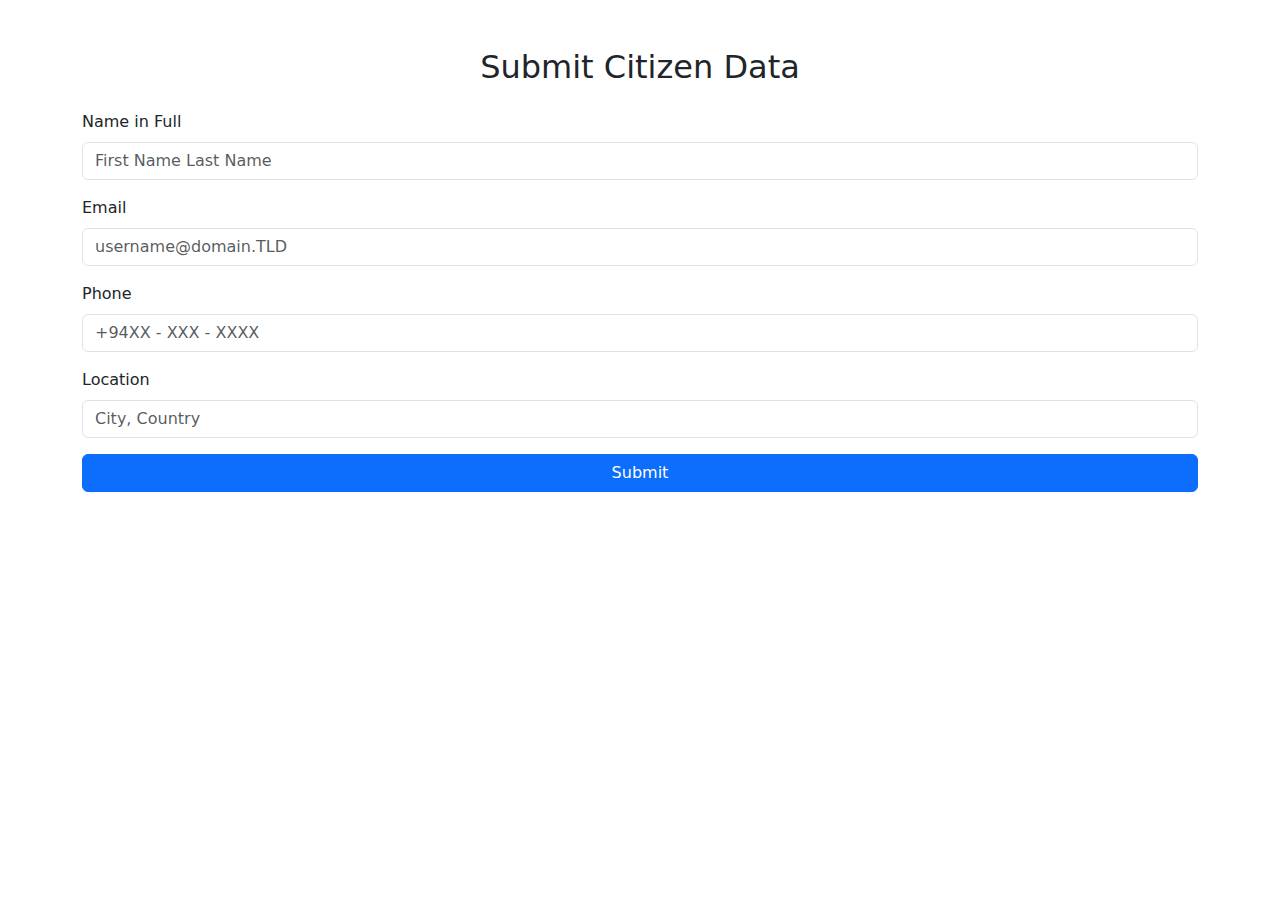
==== index.html @ dac9246f "Initial commit" ====
<!DOCTYPE html>
<html lang="en">
<head>
    <meta charset="UTF-8">
    <meta name="viewport" content="width=device-width, initial-scale=1.0">
    <title>Submit Citizen Data</title>
    <link rel="stylesheet" href="https://cdn.jsdelivr.net/npm/bootstrap@5.3.3/dist/css/bootstrap.min.css">
</head>
<body>
    <div class="container my-5">
        <h2 class="text-center">Submit Citizen Data</h2>
        <form id="citizenForm" class="mt-4">
            <div class="mb-3">
                <label for="name" class="form-label">Name in Full</label>
                <input type="text" class="form-control" id="name" placeholder="First Name Last Name" required>
            </div>
            <div class="mb-3">
                <label for="email" class="form-label">Email</label>
                <input type="email" class="form-control" id="email" placeholder="username@domain.TLD" required>
            </div>
            <div class="mb-3">
                <label for="phone" class="form-label">Phone</label>
                <input type="text" class="form-control" id="phone" placeholder="+94XX - XXX - XXXX" required>
            </div>
            <div class="mb-3">
                <label for="location" class="form-label">Location</label>
                <input type="text" class="form-control" id="location" placeholder="City, Country" required>
            </div>
            <button type="submit" class="btn btn-primary w-100">Submit</button>
        </form>
    </div>

    <script>
        document.getElementById("citizenForm").addEventListener("submit", async function (e) {
            e.preventDefault();

            const name = document.getElementById("name").value;
            const email = document.getElementById("email").value;
            const phone = document.getElementById("phone").value;
            const location = document.getElementById("location").value;

            const response = await fetch("https://pwa001.koyeb.app/api/citizens", {
                method: "POST",
                headers: {
                    "Content-Type": "application/json"
                },
                body: JSON.stringify({ name, email, phone, location })
            });

            if (response.ok) {
                alert("Citizen data submitted successfully!");
                document.getElementById("citizenForm").reset();
            } else {
                alert("Failed to submit data.");
            }
        });
    </script>
</body>
</html>
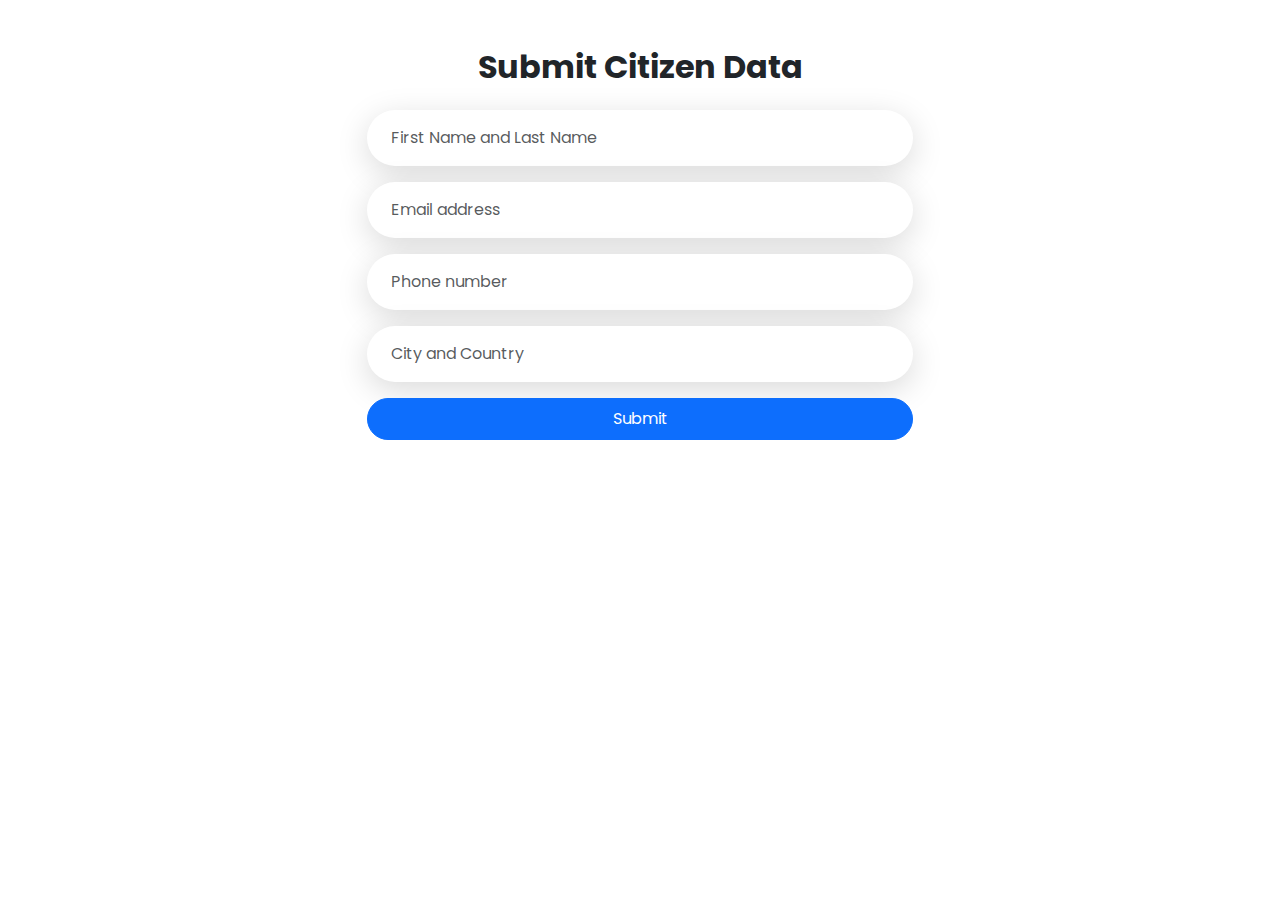
==== commit 7f114e99: "Font Added" ====
--- a/index.html
+++ b/index.html
@@ -5,29 +5,34 @@
     <meta name="viewport" content="width=device-width, initial-scale=1.0">
     <title>Submit Citizen Data</title>
     <link rel="stylesheet" href="https://cdn.jsdelivr.net/npm/bootstrap@5.3.3/dist/css/bootstrap.min.css">
+    <link rel="stylesheet" href="style.css">
 </head>
 <body>
     <div class="container my-5">
-        <h2 class="text-center">Submit Citizen Data</h2>
-        <form id="citizenForm" class="mt-4">
-            <div class="mb-3">
-                <label for="name" class="form-label">Name in Full</label>
-                <input type="text" class="form-control" id="name" placeholder="First Name Last Name" required>
-            </div>
-            <div class="mb-3">
-                <label for="email" class="form-label">Email</label>
-                <input type="email" class="form-control" id="email" placeholder="username@domain.TLD" required>
-            </div>
-            <div class="mb-3">
-                <label for="phone" class="form-label">Phone</label>
-                <input type="text" class="form-control" id="phone" placeholder="+94XX - XXX - XXXX" required>
-            </div>
-            <div class="mb-3">
-                <label for="location" class="form-label">Location</label>
-                <input type="text" class="form-control" id="location" placeholder="City, Country" required>
-            </div>
-            <button type="submit" class="btn btn-primary w-100">Submit</button>
-        </form>
+       <div class="row mt-5 justify-content-center">
+        <div class="col-6">
+            <h2 class="text-center fw-bold">Submit Citizen Data</h2>
+            <form id="citizenForm" class="mt-4">
+                <div class="mb-3">
+                    <!-- <label for="name" class="form-label">Name in Full</label> -->
+                    <input type="text" class="form-control citizen-search" id="name" placeholder="First Name and Last Name" required>
+                </div>
+                <div class="mb-3">
+                    <!-- <label for="email" class="form-label">Email</label> -->
+                    <input type="email" class="form-control citizen-search" id="email" placeholder="Email address" required>
+                </div>
+                <div class="mb-3">
+                    <!-- <label for="phone" class="form-label">Phone</label> -->
+                    <input type="text" class="form-control citizen-search" id="phone" placeholder="Phone number" required>
+                </div>
+                <div class="mb-3">
+                    <!-- <label for="location" class="form-label">Location</label> -->
+                    <input type="text" class="form-control citizen-search" id="location" placeholder="City and Country" required>
+                </div>
+                <button type="submit" class="btn citizen-button btn-primary w-100">Submit</button>
+            </form>
+        </div>
+       </div>
     </div>
 
     <script>
--- a/style.css
+++ b/style.css
@@ -0,0 +1,25 @@
+@import url('https://fonts.googleapis.com/css2?family=Poppins:ital,wght@0,100;0,200;0,300;0,400;0,500;0,600;0,700;0,800;0,900;1,100;1,200;1,300;1,400;1,500;1,600;1,700;1,800;1,900&display=swap');
+
+body{
+    font-family: "Poppins", serif !important; 
+}
+
+.citizen-card-1{
+    border: 0rem !important;
+    box-shadow: 0 0.5rem 2rem rgba(0, 0, 0, 0.15) !important;
+    border-radius: 2rem;
+    padding: 1rem;
+}
+
+.citizen-button{
+    border-radius: 2rem !important;
+    padding: 0.5rem 1rem !important;
+}
+
+
+.citizen-search{
+    border-radius: 2rem;
+    box-shadow: 0 0.5rem 2rem rgba(0, 0, 0, 0.15) !important;
+    border: 0rem;
+    padding: 1rem 1.5rem;
+}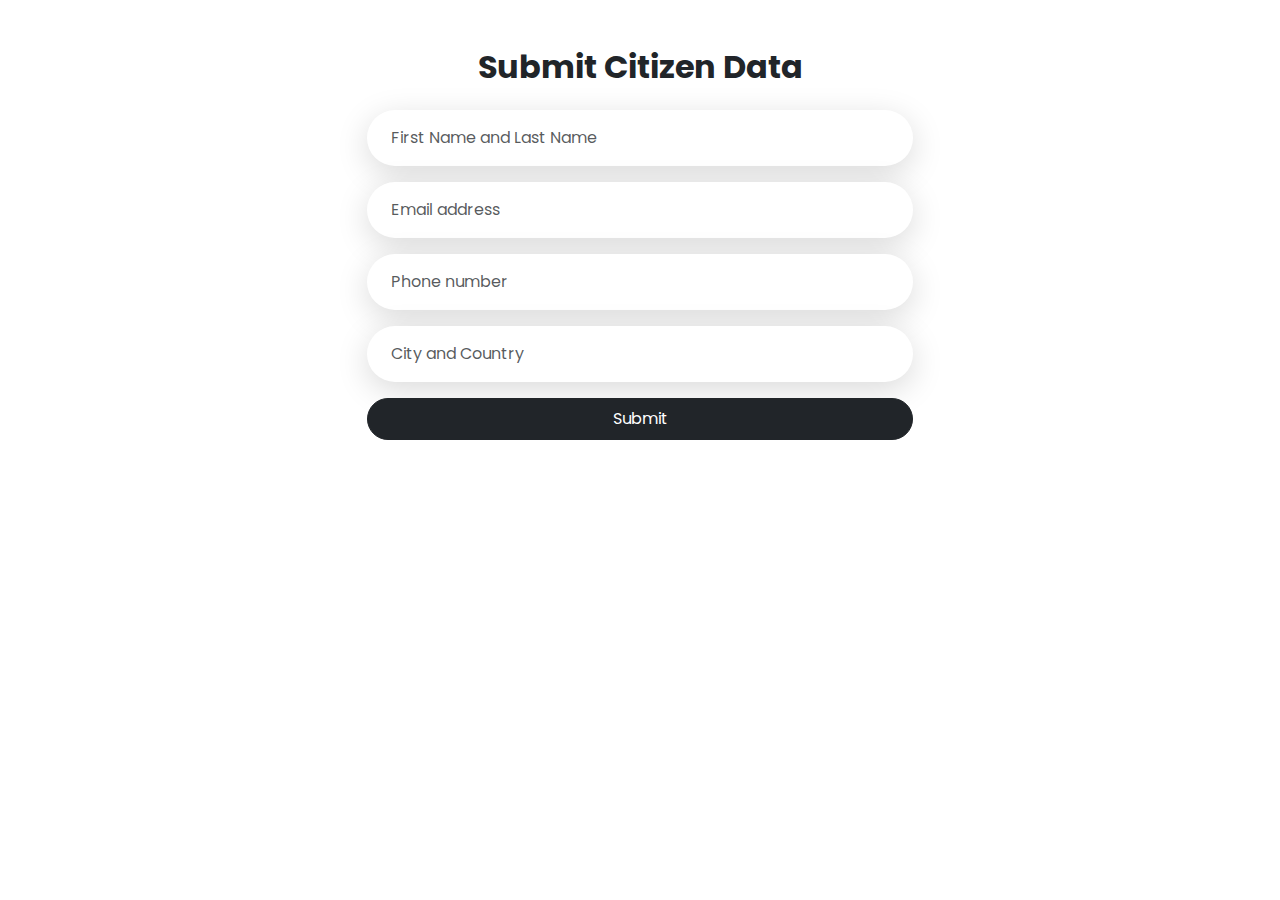
==== commit 1acb27cf: "Styles updated" ====
--- a/index.html
+++ b/index.html
@@ -10,7 +10,7 @@
 <body>
     <div class="container my-5">
        <div class="row mt-5 justify-content-center">
-        <div class="col-6">
+        <div class="col-lg-6 col-md-8 col-sm-10">
             <h2 class="text-center fw-bold">Submit Citizen Data</h2>
             <form id="citizenForm" class="mt-4">
                 <div class="mb-3">
@@ -29,7 +29,7 @@
                     <!-- <label for="location" class="form-label">Location</label> -->
                     <input type="text" class="form-control citizen-search" id="location" placeholder="City and Country" required>
                 </div>
-                <button type="submit" class="btn citizen-button btn-primary w-100">Submit</button>
+                <button type="submit" class="btn citizen-button btn-dark w-100">Submit</button>
             </form>
         </div>
        </div>
